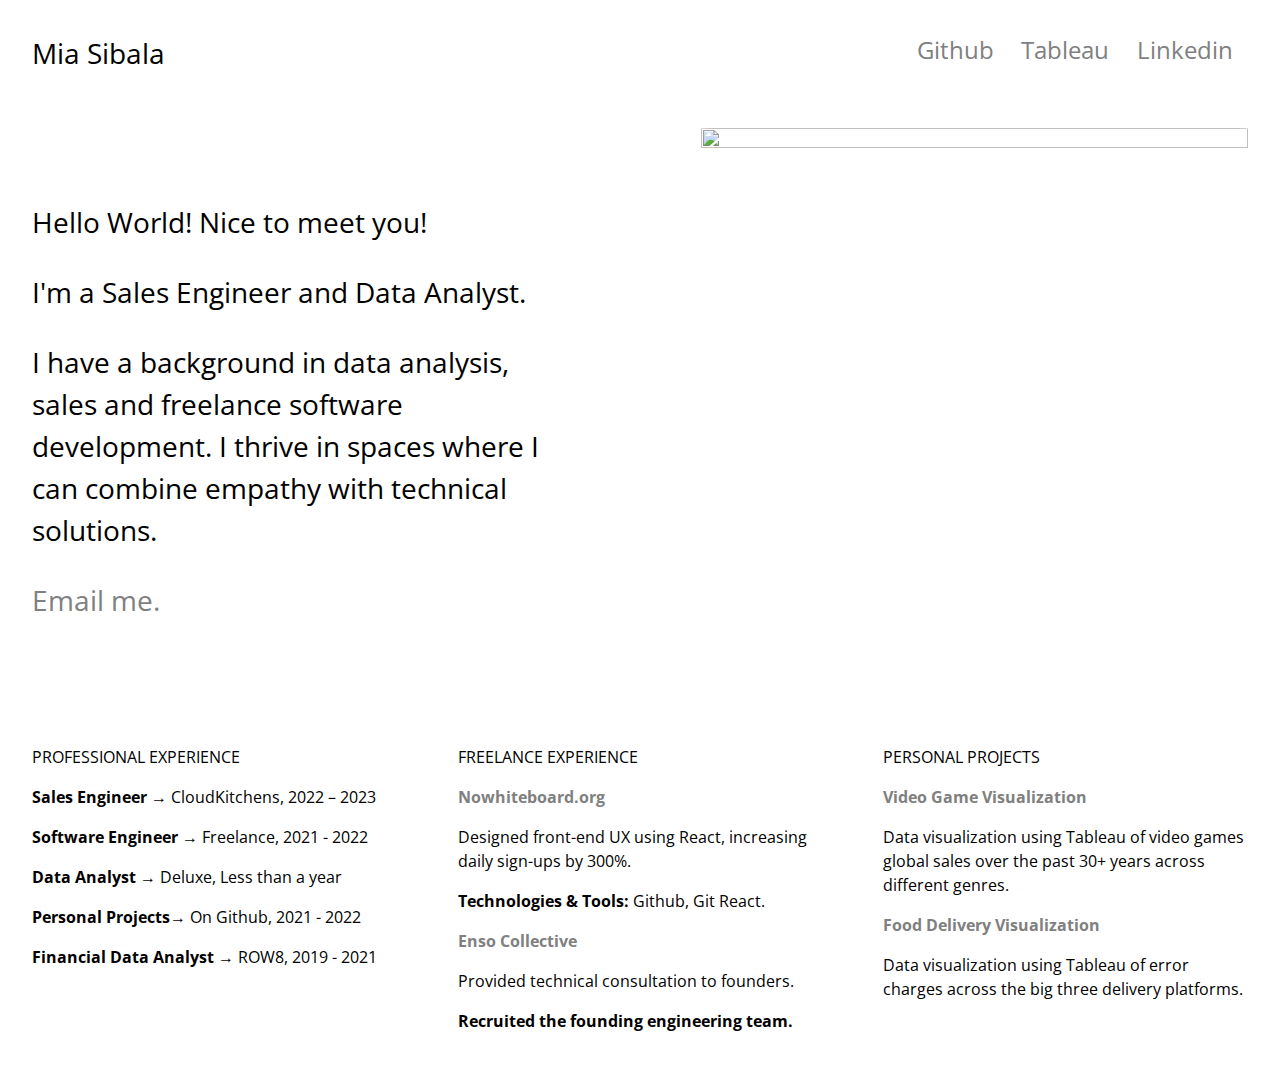
==== index.html @ c73e9290 "Add files via upload" ====
<!DOCTYPE html>
<head> 
<link rel="stylesheet" href="main.css" type="text/css" />
<title>Mia Sibala</title>
</head>
<body>
    <div class="titlebar">
        <div class="name">Mia Sibala</div>
        <div class="links">
            <a href="https://github.com/msibala">Github</a>
            <a href="https://public.tableau.com/app/profile/mia.sibala/vizzes">Tableau</a>
            <a href="https://www.linkedin.com/in/miasibala/">Linkedin</a>
        </div>
    </div>
    <div class="intro">
        <div class="bio">
            <p>Hello World! Nice to meet you!</p>
            <p>I'm a Sales Engineer and Data Analyst.</p>
            <p>I have a background in data analysis, sales and freelance software development.  I thrive in spaces where I can combine empathy with technical solutions. </p>
            <p><a href="mailto:sibalamia@gmail.com">Email me.</a></p>
        </div>
        <div class="coverphoto">
            <p><img src="img_dg.jpg"></p>
        </div>
    </div>
    <div class="experience">
        <div class="work">
            <p>PROFESSIONAL EXPERIENCE</p>
            <p><b>Sales Engineer </b>→ CloudKitchens, 2022 – 2023</p>
            <p><b>Software Engineer</b> → Freelance, 2021 - 2022</p>
            <p><b>Data Analyst</b> → Deluxe, Less than a year</p> 
            <p><b>Personal Projects</b>→ On Github, 2021 - 2022</p>
            <p><b>Financial Data Analyst</b> → ROW8, 2019 - 2021</p>
        </div>
        <div class="work">
            <p>FREELANCE EXPERIENCE</p>
            <p><b><a href="https://www.nowhiteboard.org/">Nowhiteboard.org</a></b></p>
            <p>Designed front-end UX using React, increasing daily sign-ups by 300%. 
            <p><b>Technologies & Tools:</b> Github, Git React.</p>
            </p>
            <p><b><a href="https://ensocollective.xyz/">Enso Collective</a></b></p>
            <p>Provided technical consultation to founders.</p>
            <p><b>Recruited the founding engineering team.</b></p>
        </div>
        <div class="work">
            <p>PERSONAL PROJECTS</p>
            <p><b><a href="https://public.tableau.com/app/profile/mia.sibala/viz/VideoGameVisualization_16661267367600/Dashboard1">Video Game Visualization</a></b></p>
            <p>Data visualization using Tableau of video games global sales over the past 30+ years across different genres.</p>
            <p><b><a href="https://public.tableau.com/app/profile/mia.sibala/viz/ZebraSampleData/ErrorChangesDashboard_1">Food Delivery Visualization</a></b></p>
            <p>Data visualization using Tableau of error charges across the big three delivery platforms. </p>
        </div>
    </div>
</body>
</html>
---- main.css ----
@import url('https://fonts.googleapis.com/css2?family=Open+Sans&display=swap');

body {
    font-family: "Open Sans", sans-serif;
    font-weight: 400;
    font-style: normal;
    font-size: 16px;
    line-height: 1.5;
    margin: 2em;
}

img {
    width: 100%; /* or any custom size */
    height: 100%; 
    object-fit: contain;
    border-radius: 2%;
}

.titlebar {
    display: flex;
    justify-content: space-between;
    height: 3em;
}

.name {
    font-size: 1.75em;    
}

.links {
    font-size: 1.5em;
    color:#d4cece;
    display: flex;
    padding: 0px 15px;
    width: 26%;
    justify-content: space-between;
    
    
}

a {
    color:grey;
    text-decoration: none;
}

.intro {
    display: flex;
    justify-content: space-between;
    margin-top: 2em;
}

.bio {
    width:45%;
    margin-top: 5%;
    font-size: 1.75em;
}

.coverphoto {
    width:45%;
}

.experience {
    display: flex;
    justify-content: space-between;
    margin-top: 2em;
}

.work { 
    margin-top: 4%;
    width:30%;
}
@media screen and (orientation:portrait) {
    body{
        font-size: 24px;
    }

    .intro{
        flex-direction: column;
    }
    .experience{
        flex-direction: column;
    }
    .bio {
        width:90%;
    }   
    .coverphoto {
        width:90%;
    }
    .work {
        width:90%;
    }
}
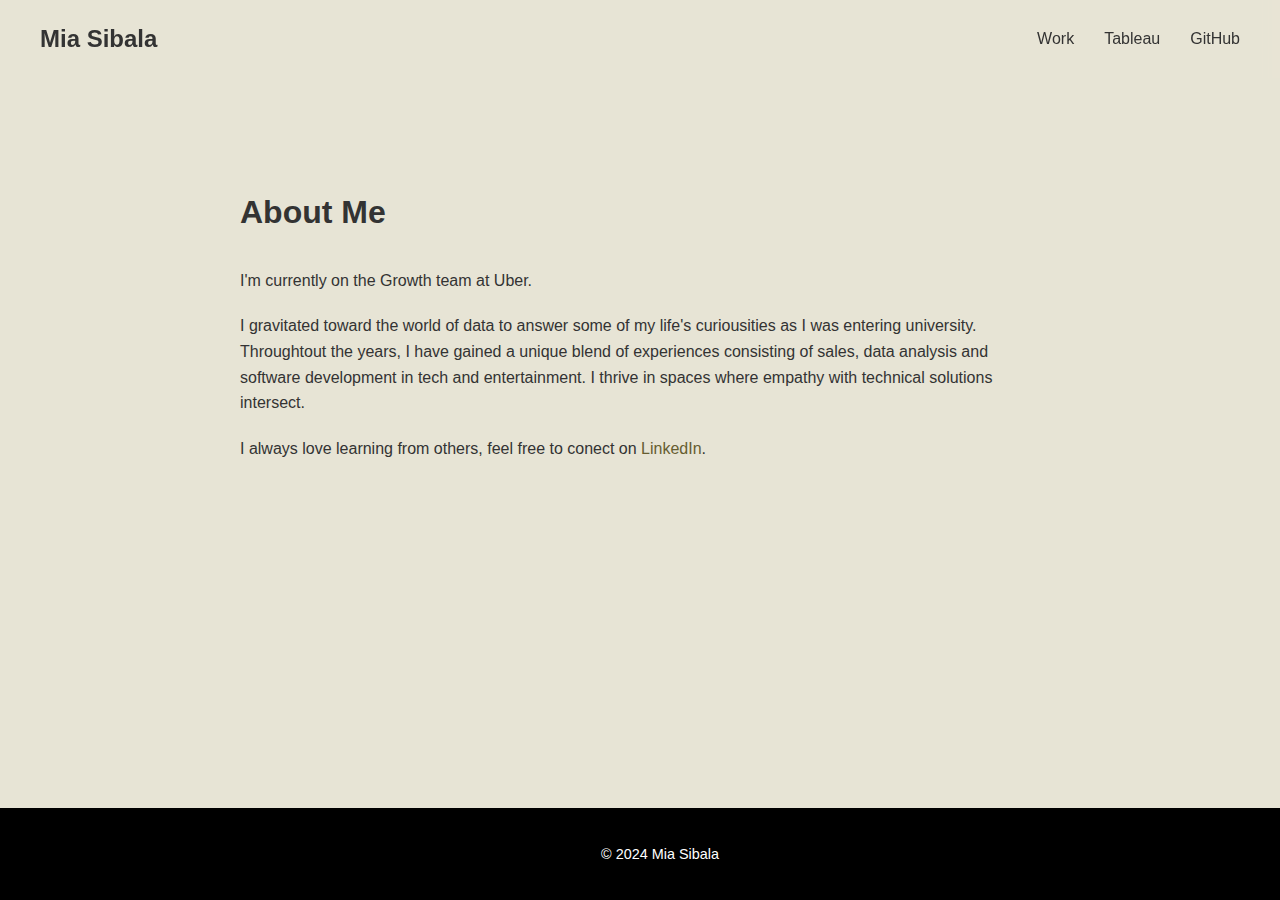
==== commit 9dd66675: "Updated portfolio 2024" ====
--- a/index.html
+++ b/index.html
@@ -1,54 +1,38 @@
 <!DOCTYPE html>
-<head> 
-<link rel="stylesheet" href="main.css" type="text/css" />
-<title>Mia Sibala</title>
+<html lang="en">
+<head>
+    <meta charset="UTF-8">
+    <meta name="viewport" content="width=device-width, initial-scale=1.0">
+    <title>Mia Sibala</title>
+    <link rel="stylesheet" href="styles.css">
 </head>
 <body>
-    <div class="titlebar">
-        <div class="name">Mia Sibala</div>
-        <div class="links">
-            <a href="https://github.com/msibala">Github</a>
-            <a href="https://public.tableau.com/app/profile/mia.sibala/vizzes">Tableau</a>
-            <a href="https://www.linkedin.com/in/miasibala/">Linkedin</a>
-        </div>
-    </div>
-    <div class="intro">
-        <div class="bio">
-            <p>Hello World! Nice to meet you!</p>
-            <p>I'm a Sales Engineer and Data Analyst.</p>
-            <p>I have a background in data analysis, sales and freelance software development.  I thrive in spaces where I can combine empathy with technical solutions. </p>
-            <p><a href="mailto:sibalamia@gmail.com">Email me.</a></p>
-        </div>
-        <div class="coverphoto">
-            <p><img src="img_dg.jpg"></p>
-        </div>
-    </div>
-    <div class="experience">
-        <div class="work">
-            <p>PROFESSIONAL EXPERIENCE</p>
-            <p><b>Sales Engineer </b>→ CloudKitchens, 2022 – 2023</p>
-            <p><b>Software Engineer</b> → Freelance, 2021 - 2022</p>
-            <p><b>Data Analyst</b> → Deluxe, Less than a year</p> 
-            <p><b>Personal Projects</b>→ On Github, 2021 - 2022</p>
-            <p><b>Financial Data Analyst</b> → ROW8, 2019 - 2021</p>
-        </div>
-        <div class="work">
-            <p>FREELANCE EXPERIENCE</p>
-            <p><b><a href="https://www.nowhiteboard.org/">Nowhiteboard.org</a></b></p>
-            <p>Designed front-end UX using React, increasing daily sign-ups by 300%. 
-            <p><b>Technologies & Tools:</b> Github, Git React.</p>
-            </p>
-            <p><b><a href="https://ensocollective.xyz/">Enso Collective</a></b></p>
-            <p>Provided technical consultation to founders.</p>
-            <p><b>Recruited the founding engineering team.</b></p>
-        </div>
-        <div class="work">
-            <p>PERSONAL PROJECTS</p>
-            <p><b><a href="https://public.tableau.com/app/profile/mia.sibala/viz/VideoGameVisualization_16661267367600/Dashboard1">Video Game Visualization</a></b></p>
-            <p>Data visualization using Tableau of video games global sales over the past 30+ years across different genres.</p>
-            <p><b><a href="https://public.tableau.com/app/profile/mia.sibala/viz/ZebraSampleData/ErrorChangesDashboard_1">Food Delivery Visualization</a></b></p>
-            <p>Data visualization using Tableau of error charges across the big three delivery platforms. </p>
-        </div>
-    </div>
+    <header>
+        <nav>
+            <a href="index.html" class="logo">Mia Sibala</a>
+            <ul>
+                <li><a href="portfolio.html">Work</a></li>
+                <li><a href="https://public.tableau.com/app/profile/mia.sibala/vizzes">Tableau</a></li>
+                <li><a href="https://github.com/msibala" target="_blank">GitHub</a></li>
+            </ul>
+        </nav>
+    </header>
+    <main>
+        <!-- <section class="hero">
+            <h3>I thrive in spaces where I can combine empathy with technical solutions.</h3>
+        </section> -->
+
+        <section class="about">
+            <h2>About Me</h2>
+            <p>I'm currently on the Growth team at Uber.</p>
+            <p>I gravitated toward the world of data to answer some of my life's curiousities as I was entering university. Throughtout the years, I have gained a unique blend of experiences consisting of sales, data analysis and software development in tech and entertainment.
+            I thrive in spaces where empathy with technical solutions intersect.</p>
+            <p>I always love learning from others, feel free to conect on <a href="https://www.linkedin.com/in/miasibala" target="_blank" class="linkedin-link">LinkedIn</a>.</p>
+        </section>
+    </main>
+
+    <footer>
+        <p>&copy; 2024 Mia Sibala</p>
+    </footer>
 </body>
 </html>--- a/styles.css
+++ b/styles.css
@@ -0,0 +1,242 @@
+/* Global Styles */
+html, body {
+    height: 100%;
+    margin: 0;
+}
+
+body {
+    display: flex;
+    flex-direction: column;
+    font-family: -apple-system, BlinkMacSystemFont, 'Segoe UI', Roboto, Oxygen-Sans, Ubuntu, Cantarell, 'Helvetica Neue', sans-serif;
+    line-height: 1.6;
+    color: #333;
+    background-color: rgb(231,228,213);
+}
+
+.container {
+    max-width: 1200px;
+    margin: 0 auto;
+    padding: 0 20px;
+}
+
+/* Header Styles */
+header {
+    background-color: rgba(231,228,213, 0.8);
+    backdrop-filter: blur(10px);
+    position: fixed;
+    width: 100%;
+    top: 0;
+    z-index: 1000;
+}
+
+nav {
+    display: flex;
+    justify-content: space-between;
+    align-items: center;
+    padding: 20px 40px;
+}
+
+.logo {
+    font-size: 1.5rem;
+    font-weight: 600;
+    color: #333;
+    text-decoration: none;
+}
+
+nav ul {
+    display: flex;
+    list-style-type: none;
+    margin: 0;
+    padding: 0;
+}
+
+nav ul li {
+    margin-left: 30px;
+}
+
+nav ul li a {
+    text-decoration: none;
+    color: #333;
+    font-weight: 500;
+    transition: color 0.3s ease;
+}
+
+nav ul li a:hover {
+    color: rgb(102,93,49);
+}
+
+/* Main Content Styles */
+main {
+    flex: 1 0 auto;
+    padding-top: 80px;
+}
+
+.hero {
+    padding: 50px 20px;
+    text-align: center;
+}
+
+.hero h3 {
+    font-size: 2rem;
+    font-weight: 600;
+    max-width: 800px;
+    margin: 0 auto;
+    color: black;
+}
+
+.about {
+    padding: 80px 20px;
+    max-width: 800px;
+    margin: 0 auto;
+}
+
+.about h2 {
+    font-size: 2rem;
+    font-weight: 600;
+    margin-bottom: 30px;
+}
+
+.about p {
+    margin-bottom: 20px;
+}
+
+.linkedin-link {
+    display: inline-block;
+    color: rgb(102,93,49);
+    border-radius: 3px;
+    font-weight: 500;
+    transition: background-color 0.3s ease;
+    text-decoration: none;
+}
+
+.linkedin-link:hover {
+    background-color: rgba(227, 216, 159, 0.8);
+}
+
+/* Portfolio Styles */
+.portfolio {
+    padding: 80px 20px;
+    max-width: 1000px;
+    margin: 0 auto;
+}
+
+.portfolio h1 {
+    font-size: 2.5rem;
+    font-weight: 600;
+    margin-bottom: 40px;
+    text-align: center;
+}
+
+.project-category {
+    margin-bottom: 60px;
+}
+
+.project-category h2 {
+    font-size: 1.8rem;
+    font-weight: 600;
+    margin-bottom: 30px;
+}
+
+.project {
+    margin-bottom: 40px;
+}
+
+.project h3 {
+    font-size: 1.4rem;
+    font-weight: 600;
+    margin-bottom: 10px;
+}
+
+.project h3 a {
+    color: #333;
+    text-decoration: none;
+    transition: color 0.3s ease;
+}
+
+.project h3 a:hover {
+    color: rgb(102,93,49);
+}
+
+/* Footer Styles */
+footer {
+    flex-shrink: 0;
+    background-color: #000000;
+    text-align: center;
+    padding: 20px;
+    font-size: 0.9rem;
+    color: #ffffff;
+    width: 100%;
+    margin-top: auto;
+}
+
+/* Responsive Design */
+@media (max-width: 750px) {
+    nav {
+        flex-direction: column;
+        align-items: flex-start;
+    }
+
+    nav ul {
+        margin-top: 20px;
+    }
+
+    nav ul li {
+        margin-left: 0;
+        margin-right: 20px;
+    }
+
+    .hero h1 {
+        font-size: 1.8rem;
+    }
+
+    .about {
+        padding: 40px 20px;
+    }
+
+    .about h2 {
+        font-size: 1.8rem;
+    }
+
+    .portfolio {
+        padding: 40px 20px;
+    }
+
+    .portfolio h1 {
+        font-size: 2rem;
+    }
+
+    footer {
+        padding: 15px;
+    }
+}
+
+@media (max-width: 480px) {
+    nav {
+        padding: 15px 20px;
+    }
+
+    .logo {
+        font-size: 1.3rem;
+    }
+
+    nav ul li {
+        margin-right: 15px;
+    }
+
+    .hero h3 {
+        font-size: 1.6rem;
+    }
+
+    .about h2 {
+        font-size: 1.6rem;
+    }
+
+    .about p {
+        font-size: 0.95rem;
+    }
+
+    footer {
+        padding: 12px;
+        font-size: 0.8rem;
+    }
+}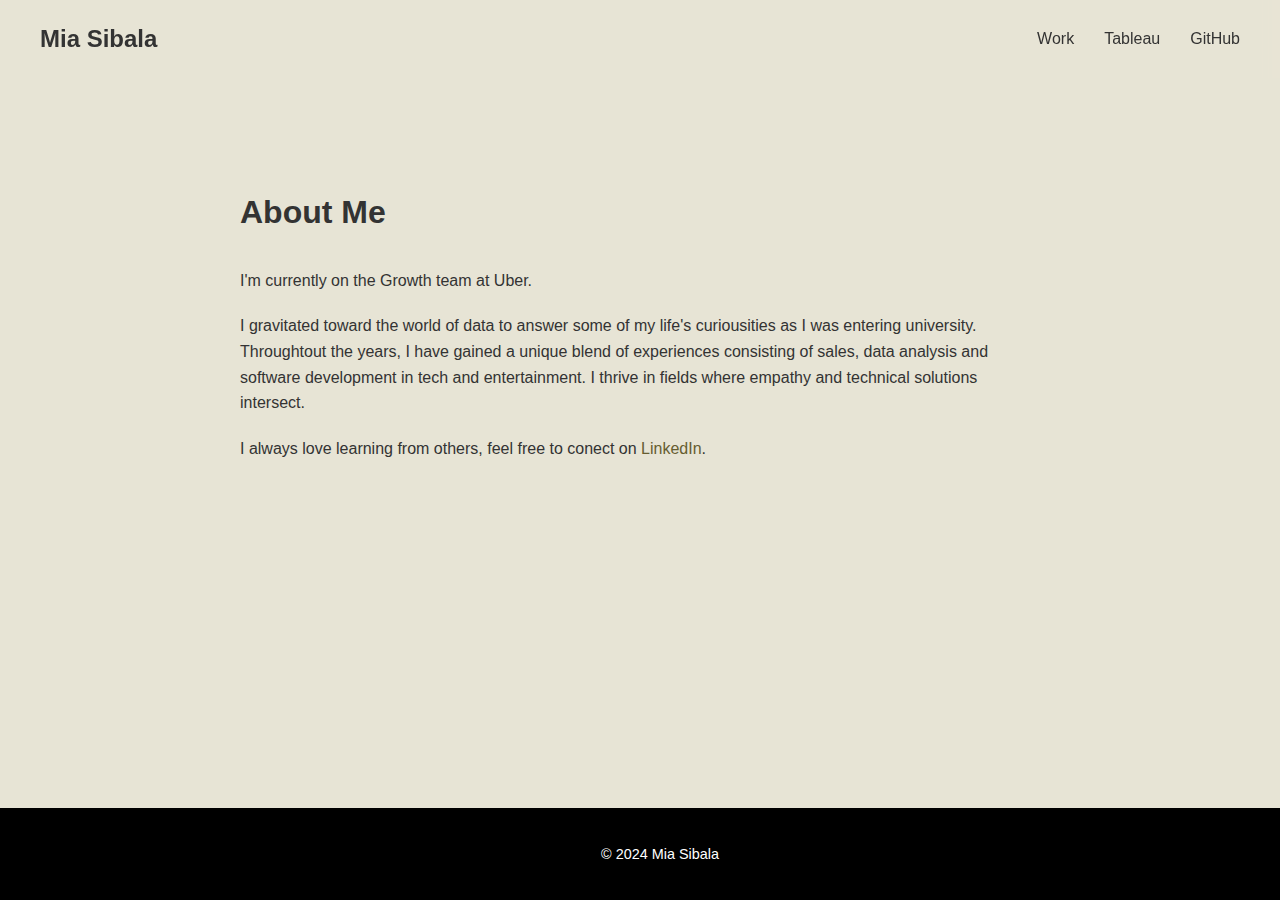
==== commit 9a8ba6f9: "deleted image and other minor changes" ====
--- a/index.html
+++ b/index.html
@@ -26,7 +26,7 @@
             <h2>About Me</h2>
             <p>I'm currently on the Growth team at Uber.</p>
             <p>I gravitated toward the world of data to answer some of my life's curiousities as I was entering university. Throughtout the years, I have gained a unique blend of experiences consisting of sales, data analysis and software development in tech and entertainment.
-            I thrive in spaces where empathy with technical solutions intersect.</p>
+            I thrive in fields where empathy and technical solutions intersect.</p>
             <p>I always love learning from others, feel free to conect on <a href="https://www.linkedin.com/in/miasibala" target="_blank" class="linkedin-link">LinkedIn</a>.</p>
         </section>
     </main>
